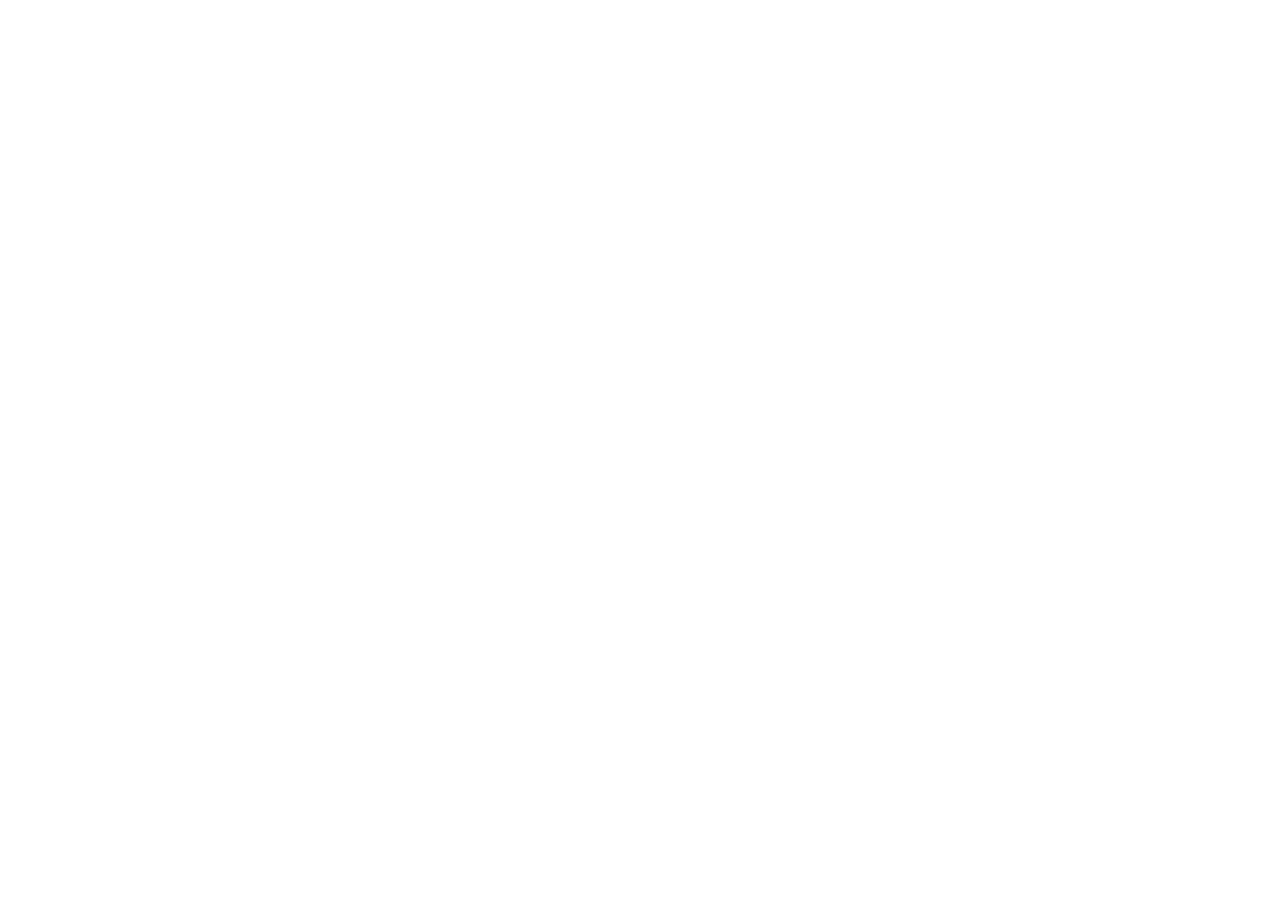
==== addingStyle/index.html @ 538cfb12 "added filesystem" ====
<!DOCTYPE html>
<html lang="en">
<head>
    <meta charset="UTF-8">
    <meta name="viewport" content="width=device-width, initial-scale=1.0">
    <meta http-equiv="X-UA-Compatible" content="ie=edge">
    <title>addingStyle</title>
    <link rel="stylesheet" href="lib/css/style.css">
</head>
<body>
    
    <!-- loading js -->
    <script src="lib/js/main.js"></script>
</body>
</html>
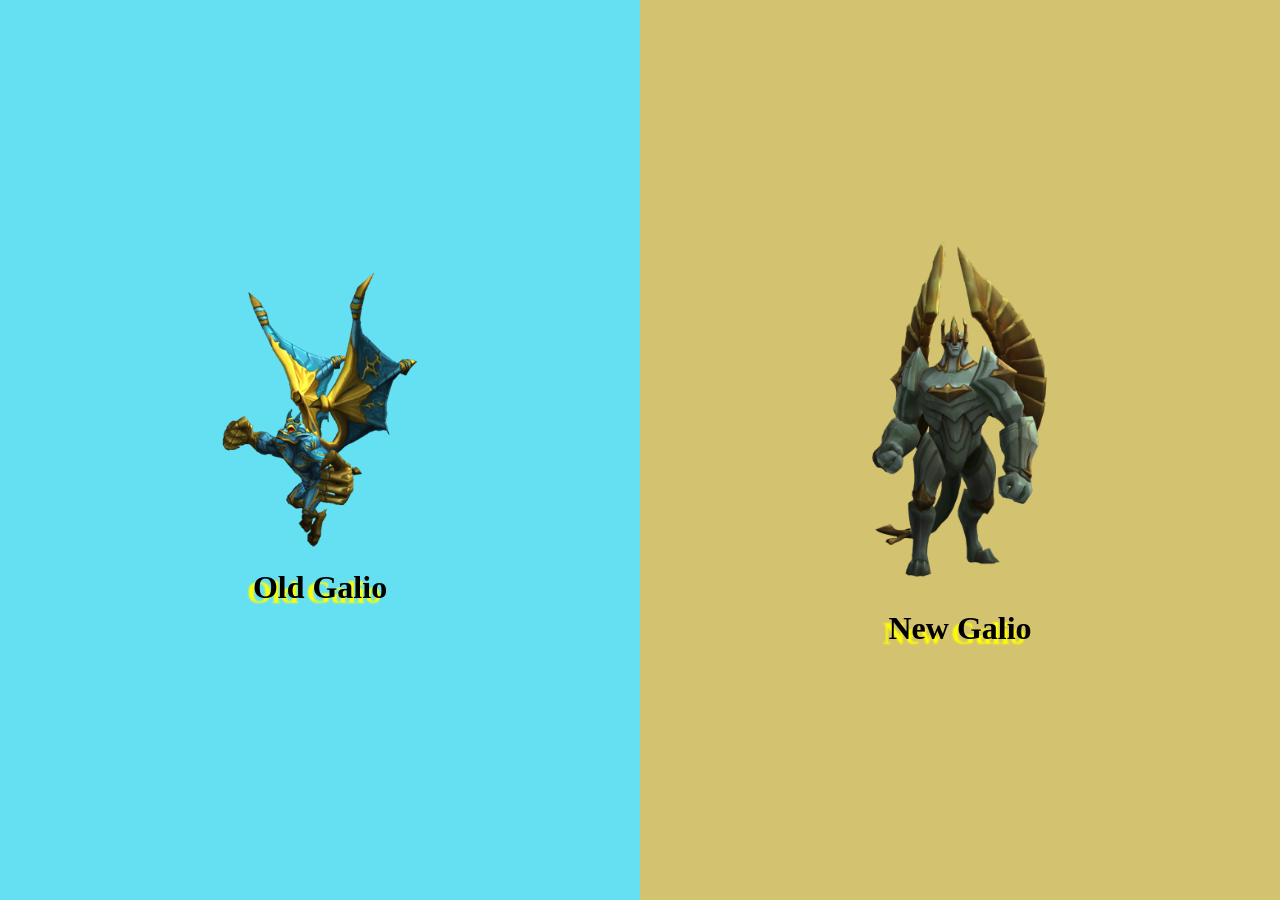
==== commit 6ac4cf31: "finalized solution" ====
--- a/addingStyle/index.html
+++ b/addingStyle/index.html
@@ -9,6 +9,17 @@
 </head>
 <body>
     
+    <div class="main_container">
+        <div class="left_side">
+            <img src="assets/Galio.png" alt="old_galio">
+            <h1 class="name">Old Galio</h1>
+        </div>
+        <div class="right_side">
+            <img id="new_galio_img" src="assets/Galio_Remake.png" alt="new_galio">
+            <h1 class="name">New Galio</h1>
+        </div>
+    </div>
+
     <!-- loading js -->
     <script src="lib/js/main.js"></script>
 </body>
--- a/addingStyle/lib/css/style.css
+++ b/addingStyle/lib/css/style.css
@@ -0,0 +1,25 @@
+body{
+    margin:0;
+}
+
+.main_container{
+    display: flex;
+    flex-direction: row;
+    height:100vh;
+}
+
+img{
+    width: 200px;
+}
+
+.left_side{
+    background-color: #65e0f2;
+}
+
+.left_side , .right_side{
+    flex: 1;
+    display: flex;
+    justify-content: center;
+    flex-direction: column;
+    align-items: center;
+}
